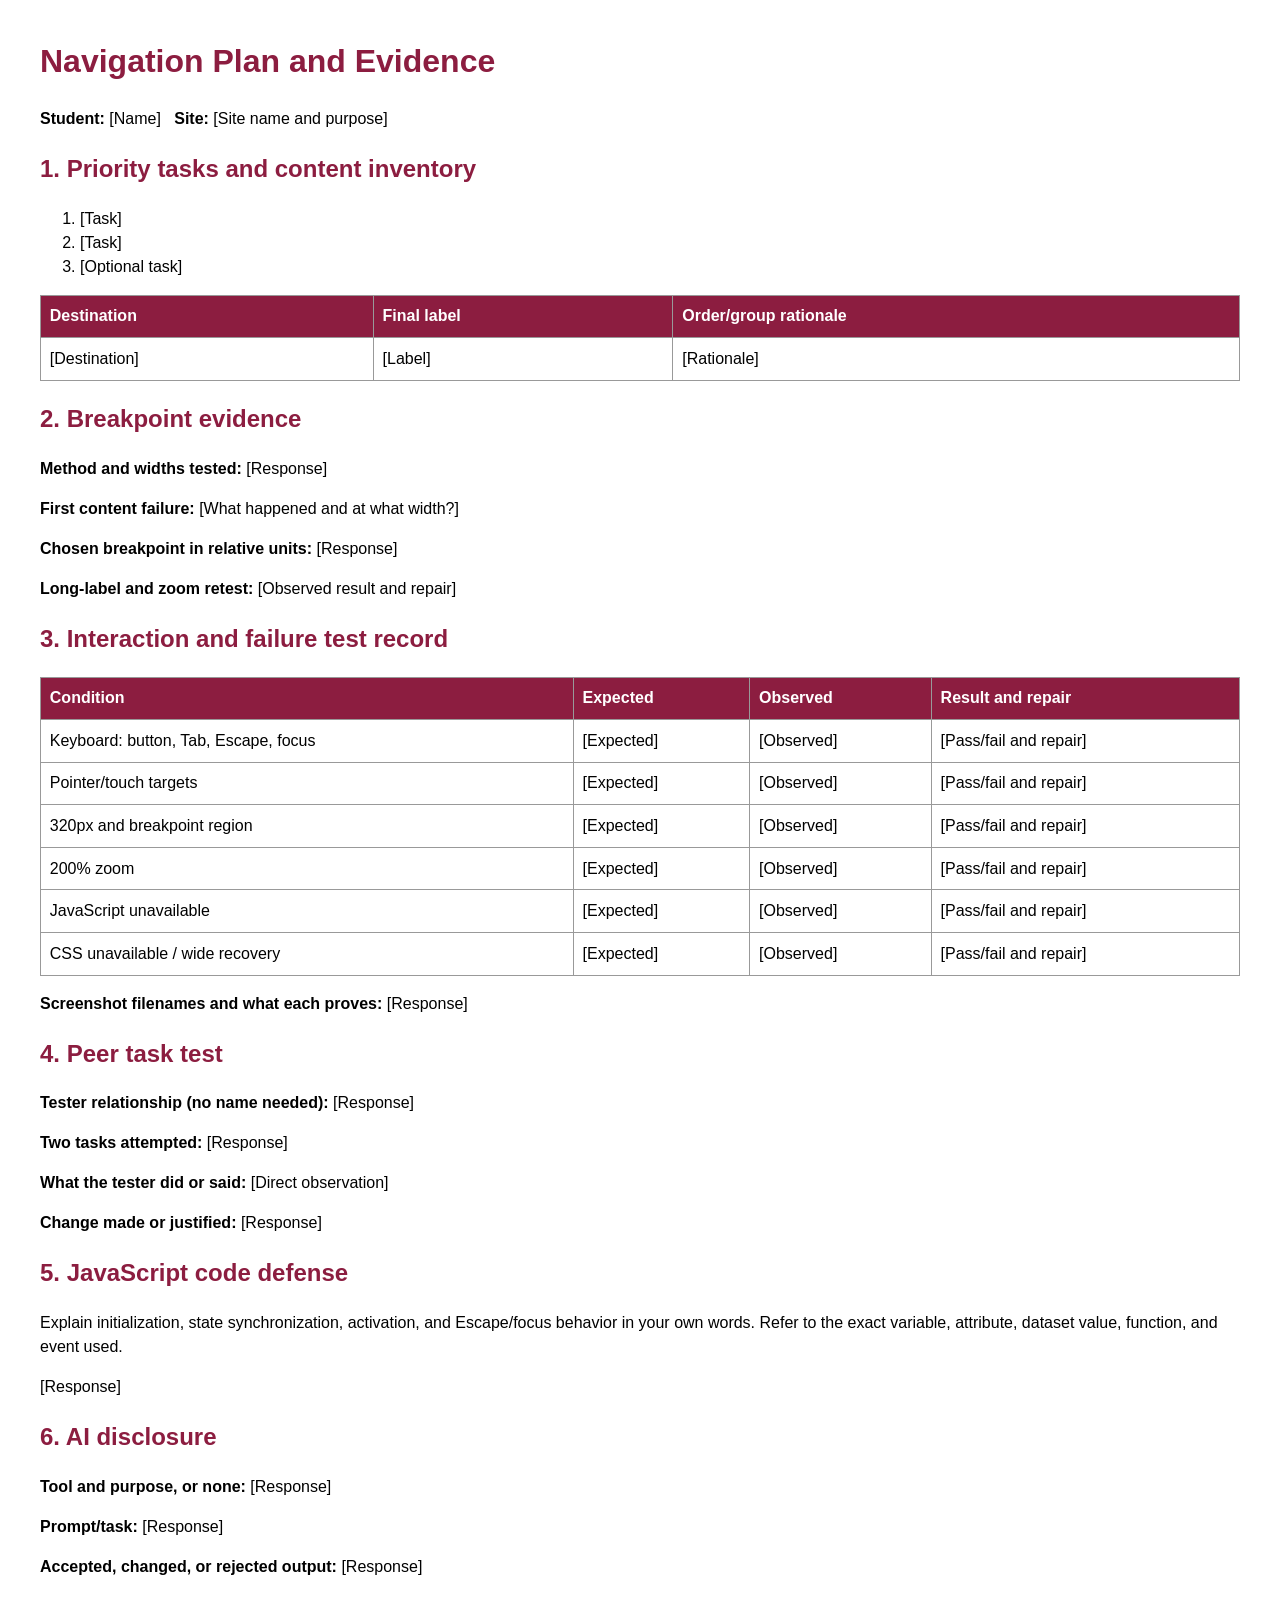
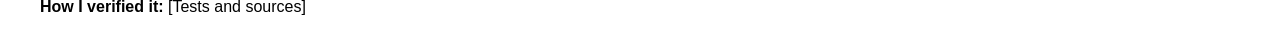
==== navigation-plan.html @ 1f5d00f3 "Initial commit" ====
<!doctype html><html lang="en"><head><meta charset="utf-8"><title>Navigation Plan and Evidence</title><style>body{max-width:75rem;margin:auto;padding:1rem;font:1rem/1.5 Arial,sans-serif}h1,h2{color:#8c1d40}table{width:100%;border-collapse:collapse}th,td{border:1px solid #999;padding:.55rem;text-align:left;vertical-align:top}th{background:#8c1d40;color:#fff}</style></head><body>
<h1>Navigation Plan and Evidence</h1><p><strong>Student:</strong> [Name] &nbsp; <strong>Site:</strong> [Site name and purpose]</p>
<h2>1. Priority tasks and content inventory</h2><ol><li>[Task]</li><li>[Task]</li><li>[Optional task]</li></ol><table><tr><th>Destination</th><th>Final label</th><th>Order/group rationale</th></tr><tr><td>[Destination]</td><td>[Label]</td><td>[Rationale]</td></tr></table>
<h2>2. Breakpoint evidence</h2><p><strong>Method and widths tested:</strong> [Response]</p><p><strong>First content failure:</strong> [What happened and at what width?]</p><p><strong>Chosen breakpoint in relative units:</strong> [Response]</p><p><strong>Long-label and zoom retest:</strong> [Observed result and repair]</p>
<h2>3. Interaction and failure test record</h2><table><tr><th>Condition</th><th>Expected</th><th>Observed</th><th>Result and repair</th></tr><tr><td>Keyboard: button, Tab, Escape, focus</td><td>[Expected]</td><td>[Observed]</td><td>[Pass/fail and repair]</td></tr><tr><td>Pointer/touch targets</td><td>[Expected]</td><td>[Observed]</td><td>[Pass/fail and repair]</td></tr><tr><td>320px and breakpoint region</td><td>[Expected]</td><td>[Observed]</td><td>[Pass/fail and repair]</td></tr><tr><td>200% zoom</td><td>[Expected]</td><td>[Observed]</td><td>[Pass/fail and repair]</td></tr><tr><td>JavaScript unavailable</td><td>[Expected]</td><td>[Observed]</td><td>[Pass/fail and repair]</td></tr><tr><td>CSS unavailable / wide recovery</td><td>[Expected]</td><td>[Observed]</td><td>[Pass/fail and repair]</td></tr></table><p><strong>Screenshot filenames and what each proves:</strong> [Response]</p>
<h2>4. Peer task test</h2><p><strong>Tester relationship (no name needed):</strong> [Response]</p><p><strong>Two tasks attempted:</strong> [Response]</p><p><strong>What the tester did or said:</strong> [Direct observation]</p><p><strong>Change made or justified:</strong> [Response]</p>
<h2>5. JavaScript code defense</h2><p>Explain initialization, state synchronization, activation, and Escape/focus behavior in your own words. Refer to the exact variable, attribute, dataset value, function, and event used.</p><p>[Response]</p>
<h2>6. AI disclosure</h2><p><strong>Tool and purpose, or none:</strong> [Response]</p><p><strong>Prompt/task:</strong> [Response]</p><p><strong>Accepted, changed, or rejected output:</strong> [Response]</p><p><strong>How I verified it:</strong> [Tests and sources]</p>
</body></html>
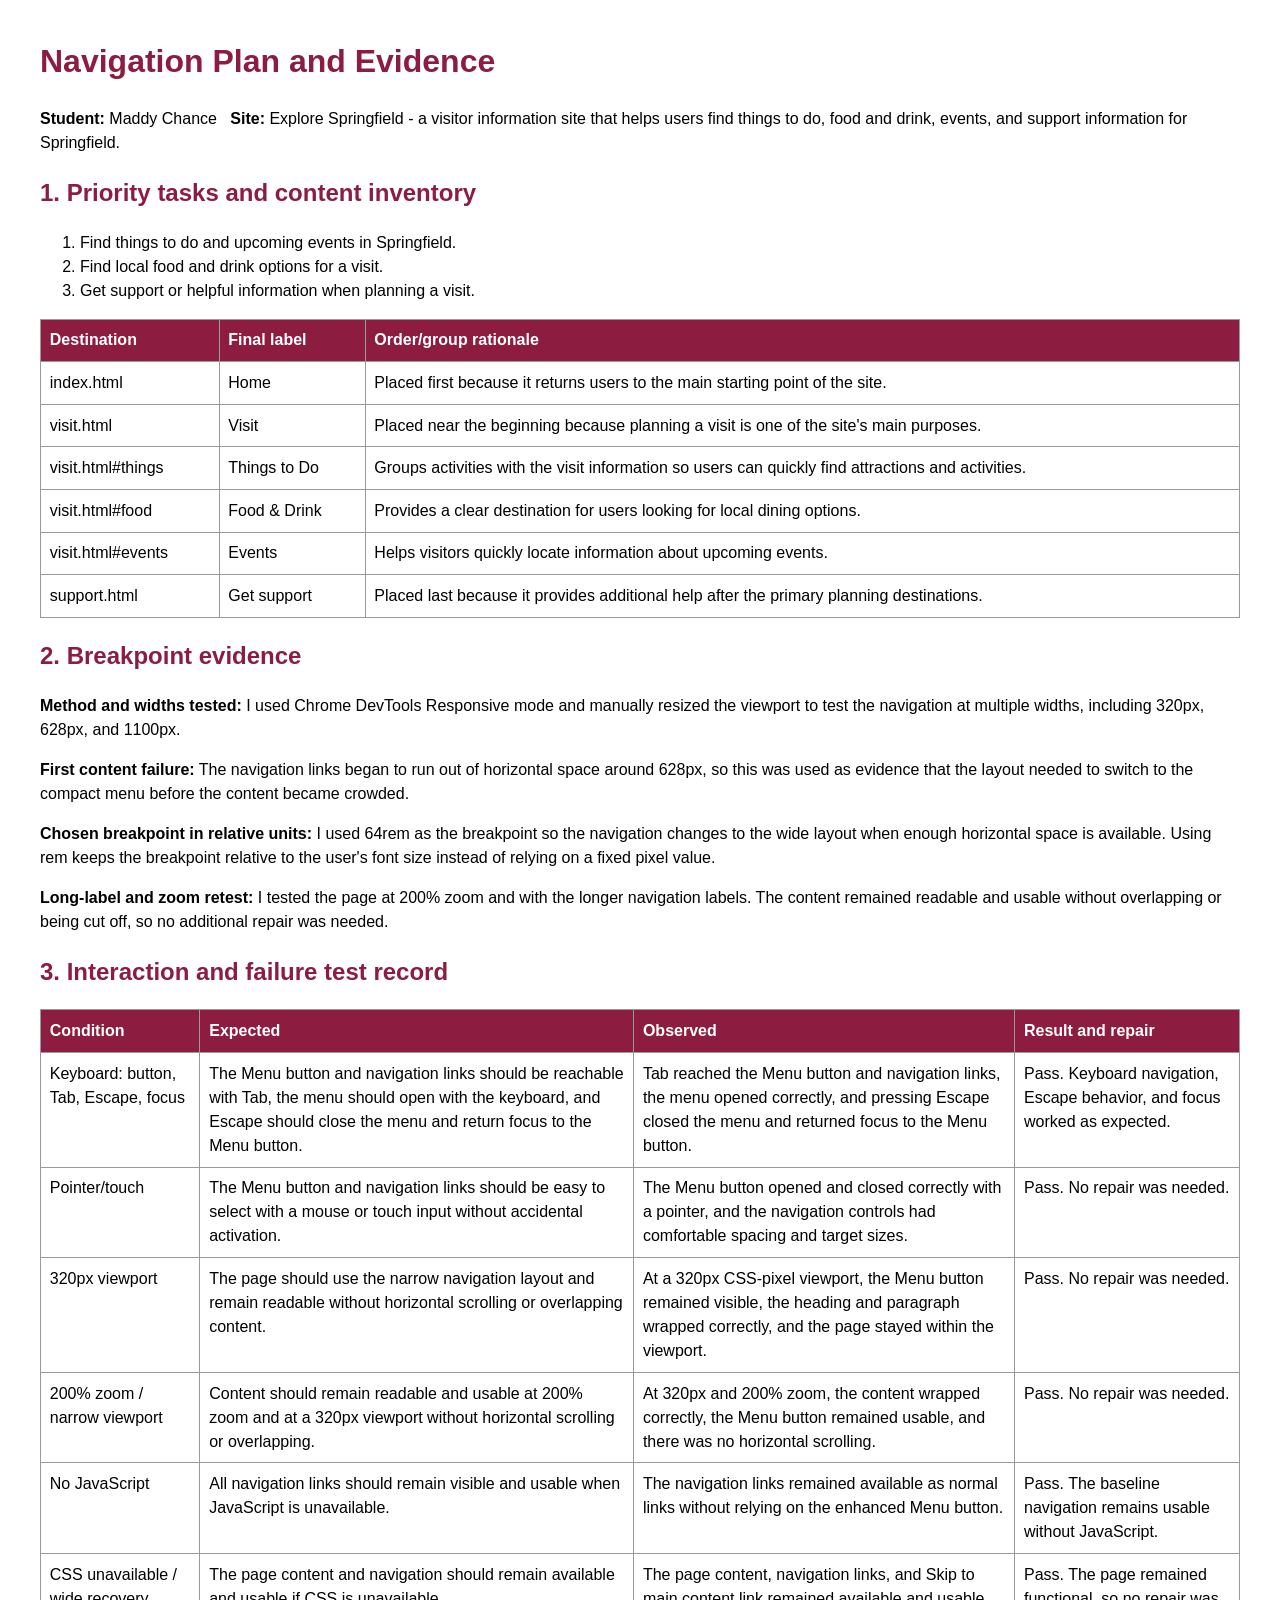
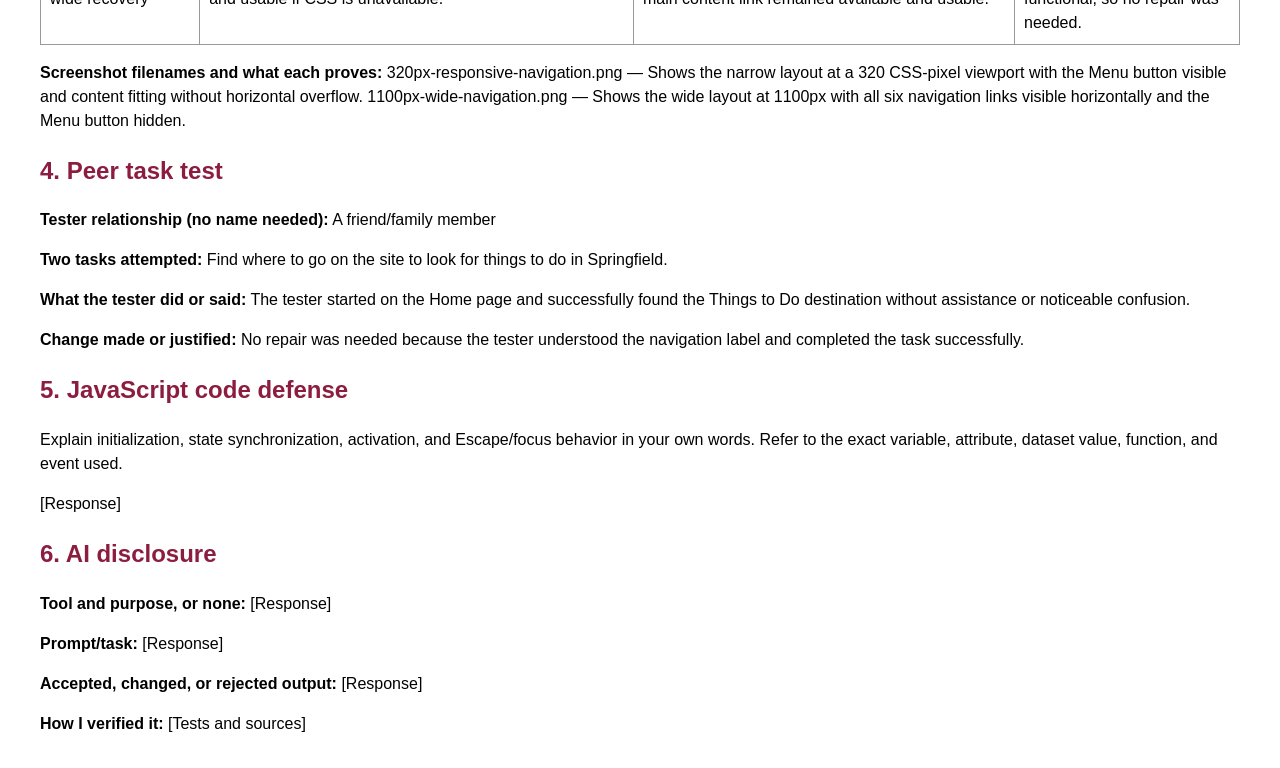
==== commit e79dac24: "Document navigation plan and breakpoint evidence" ====
--- a/navigation-plan.html
+++ b/navigation-plan.html
@@ -1,9 +1,154 @@
-<!doctype html><html lang="en"><head><meta charset="utf-8"><title>Navigation Plan and Evidence</title><style>body{max-width:75rem;margin:auto;padding:1rem;font:1rem/1.5 Arial,sans-serif}h1,h2{color:#8c1d40}table{width:100%;border-collapse:collapse}th,td{border:1px solid #999;padding:.55rem;text-align:left;vertical-align:top}th{background:#8c1d40;color:#fff}</style></head><body>
-<h1>Navigation Plan and Evidence</h1><p><strong>Student:</strong> [Name] &nbsp; <strong>Site:</strong> [Site name and purpose]</p>
-<h2>1. Priority tasks and content inventory</h2><ol><li>[Task]</li><li>[Task]</li><li>[Optional task]</li></ol><table><tr><th>Destination</th><th>Final label</th><th>Order/group rationale</th></tr><tr><td>[Destination]</td><td>[Label]</td><td>[Rationale]</td></tr></table>
-<h2>2. Breakpoint evidence</h2><p><strong>Method and widths tested:</strong> [Response]</p><p><strong>First content failure:</strong> [What happened and at what width?]</p><p><strong>Chosen breakpoint in relative units:</strong> [Response]</p><p><strong>Long-label and zoom retest:</strong> [Observed result and repair]</p>
-<h2>3. Interaction and failure test record</h2><table><tr><th>Condition</th><th>Expected</th><th>Observed</th><th>Result and repair</th></tr><tr><td>Keyboard: button, Tab, Escape, focus</td><td>[Expected]</td><td>[Observed]</td><td>[Pass/fail and repair]</td></tr><tr><td>Pointer/touch targets</td><td>[Expected]</td><td>[Observed]</td><td>[Pass/fail and repair]</td></tr><tr><td>320px and breakpoint region</td><td>[Expected]</td><td>[Observed]</td><td>[Pass/fail and repair]</td></tr><tr><td>200% zoom</td><td>[Expected]</td><td>[Observed]</td><td>[Pass/fail and repair]</td></tr><tr><td>JavaScript unavailable</td><td>[Expected]</td><td>[Observed]</td><td>[Pass/fail and repair]</td></tr><tr><td>CSS unavailable / wide recovery</td><td>[Expected]</td><td>[Observed]</td><td>[Pass/fail and repair]</td></tr></table><p><strong>Screenshot filenames and what each proves:</strong> [Response]</p>
-<h2>4. Peer task test</h2><p><strong>Tester relationship (no name needed):</strong> [Response]</p><p><strong>Two tasks attempted:</strong> [Response]</p><p><strong>What the tester did or said:</strong> [Direct observation]</p><p><strong>Change made or justified:</strong> [Response]</p>
-<h2>5. JavaScript code defense</h2><p>Explain initialization, state synchronization, activation, and Escape/focus behavior in your own words. Refer to the exact variable, attribute, dataset value, function, and event used.</p><p>[Response]</p>
-<h2>6. AI disclosure</h2><p><strong>Tool and purpose, or none:</strong> [Response]</p><p><strong>Prompt/task:</strong> [Response]</p><p><strong>Accepted, changed, or rejected output:</strong> [Response]</p><p><strong>How I verified it:</strong> [Tests and sources]</p>
-</body></html>
+<!doctype html>
+<html lang="en">
+
+<head>
+    <meta charset="utf-8">
+    <title>Navigation Plan and Evidence</title>
+    <style>
+        body {
+            max-width: 75rem;
+            margin: auto;
+            padding: 1rem;
+            font: 1rem/1.5 Arial, sans-serif
+        }
+
+        h1,
+        h2 {
+            color: #8c1d40
+        }
+
+        table {
+            width: 100%;
+            border-collapse: collapse
+        }
+
+        th,
+        td {
+            border: 1px solid #999;
+            padding: .55rem;
+            text-align: left;
+            vertical-align: top
+        }
+
+        th {
+            background: #8c1d40;
+            color: #fff
+        }
+    </style>
+</head>
+
+<body>
+    <h1>Navigation Plan and Evidence</h1>
+    <p><strong>Student:</strong> Maddy Chance &nbsp; <strong>Site:</strong> Explore Springfield - a visitor information site that helps users find things to do, food and drink, events, and support information for Springfield.</p>
+    <h2>1. Priority tasks and content inventory</h2>
+    <ol>
+        <li>Find things to do and upcoming events in Springfield.</li>
+        <li>Find local food and drink options for a visit.</li>
+        <li>Get support or helpful information when planning a visit.</li>
+</ol>
+    <table>
+        <tr>
+            <th>Destination</th>
+            <th>Final label</th>
+            <th>Order/group rationale</th>
+        </tr>
+        <tr>
+    <td>index.html</td>
+    <td>Home</td>
+    <td>Placed first because it returns users to the main starting point of the site.</td>
+</tr>
+<tr>
+    <td>visit.html</td>
+    <td>Visit</td>
+    <td>Placed near the beginning because planning a visit is one of the site's main purposes.</td>
+</tr>
+<tr>
+    <td>visit.html#things</td>
+    <td>Things to Do</td>
+    <td>Groups activities with the visit information so users can quickly find attractions and activities.</td>
+</tr>
+<tr>
+    <td>visit.html#food</td>
+    <td>Food &amp; Drink</td>
+    <td>Provides a clear destination for users looking for local dining options.</td>
+</tr>
+<tr>
+    <td>visit.html#events</td>
+    <td>Events</td>
+    <td>Helps visitors quickly locate information about upcoming events.</td>
+</tr>
+<tr>
+    <td>support.html</td>
+    <td>Get support</td>
+    <td>Placed last because it provides additional help after the primary planning destinations.</td>
+</tr>
+    </table>
+
+    <h2>2. Breakpoint evidence</h2>
+    <p><strong>Method and widths tested:</strong> I used Chrome DevTools Responsive mode and manually resized the viewport to test the navigation at multiple widths, including 320px, 628px, and 1100px.</p>
+    <p><strong>First content failure:</strong> The navigation links began to run out of horizontal space around 628px, so this was used as evidence that the layout needed to switch to the compact menu before the content became crowded.</p>
+    <p><strong>Chosen breakpoint in relative units:</strong> I used 64rem as the breakpoint so the navigation changes to the wide layout when enough horizontal space is available. Using rem keeps the breakpoint relative to the user's font size instead of relying on a fixed pixel value.</p>
+    <p><strong>Long-label and zoom retest:</strong> I tested the page at 200% zoom and with the longer navigation labels. The content remained readable and usable without overlapping or being cut off, so no additional repair was needed.</p>
+    <h2>3. Interaction and failure test record</h2>
+    <table>
+        <tr>
+            <th>Condition</th>
+            <th>Expected</th>
+            <th>Observed</th>
+            <th>Result and repair</th>
+        </tr>
+        <tr>
+            <td>Keyboard: button, Tab, Escape, focus</td>
+            <td>The Menu button and navigation links should be reachable with Tab, the menu should open with the keyboard, and Escape should close the menu and return focus to the Menu button.</td>
+            <td>Tab reached the Menu button and navigation links, the menu opened correctly, and pressing Escape closed the menu and returned focus to the Menu button.</td>
+            <td>Pass. Keyboard navigation, Escape behavior, and focus worked as expected.</td>
+        </tr>
+        <tr>
+            <td>Pointer/touch</td>
+            <td>The Menu button and navigation links should be easy to select with a mouse or touch input without accidental activation.</td>
+            <td>The Menu button opened and closed correctly with a pointer, and the navigation controls had comfortable spacing and target sizes.</td>
+            <td>Pass. No repair was needed.</td>
+        </tr>
+        <tr>
+            <td>320px viewport</td>
+            <td>The page should use the narrow navigation layout and remain readable without horizontal scrolling or overlapping content.</td>
+            <td>At a 320px CSS-pixel viewport, the Menu button remained visible, the heading and paragraph wrapped correctly, and the page stayed within the viewport.</td>
+            <td>Pass. No repair was needed.</td>
+        </tr>
+        <tr>
+            <td>200% zoom / narrow viewport</td>
+            <td>Content should remain readable and usable at 200% zoom and at a 320px viewport without horizontal scrolling or overlapping.</td>
+            <td>At 320px and 200% zoom, the content wrapped correctly, the Menu button remained usable, and there was no horizontal scrolling.</td>
+            <td>Pass. No repair was needed.</td>
+        </tr>
+        <tr>
+            <td>No JavaScript</td>
+            <td>All navigation links should remain visible and usable when JavaScript is unavailable.</td>
+            <td>The navigation links remained available as normal links without relying on the enhanced Menu button.</td>
+            <td>Pass. The baseline navigation remains usable without JavaScript.</td>
+        </tr>
+        <tr>
+            <td>CSS unavailable / wide recovery</td>
+            <td>The page content and navigation should remain available and usable if CSS is unavailable.</td>
+            <td>The page content, navigation links, and Skip to main content link remained available and usable.</td>
+            <td>Pass. The page remained functional, so no repair was needed.</td>
+        </tr>
+    </table>
+    <p><strong>Screenshot filenames and what each proves:</strong> 320px-responsive-navigation.png — Shows the narrow layout at a 320 CSS-pixel viewport with the Menu button visible and content fitting without horizontal overflow. 1100px-wide-navigation.png — Shows the wide layout at 1100px with all six navigation links visible horizontally and the Menu button hidden.</p>
+    <h2>4. Peer task test</h2>
+    <p><strong>Tester relationship (no name needed):</strong> A friend/family member</p>
+    <p><strong>Two tasks attempted:</strong> Find where to go on the site to look for things to do in Springfield.</p>
+    <p><strong>What the tester did or said:</strong> The tester started on the Home page and successfully found the Things to Do destination without assistance or noticeable confusion.</p>
+    <p><strong>Change made or justified:</strong> No repair was needed because the tester understood the navigation label and completed the task successfully.</p>
+    <h2>5. JavaScript code defense</h2>
+    <p>Explain initialization, state synchronization, activation, and Escape/focus behavior in your own words. Refer to
+        the exact variable, attribute, dataset value, function, and event used.</p>
+    <p>[Response]</p>
+    <h2>6. AI disclosure</h2>
+    <p><strong>Tool and purpose, or none:</strong> [Response]</p>
+    <p><strong>Prompt/task:</strong> [Response]</p>
+    <p><strong>Accepted, changed, or rejected output:</strong> [Response]</p>
+    <p><strong>How I verified it:</strong> [Tests and sources]</p>
+</body>
+
+</html>
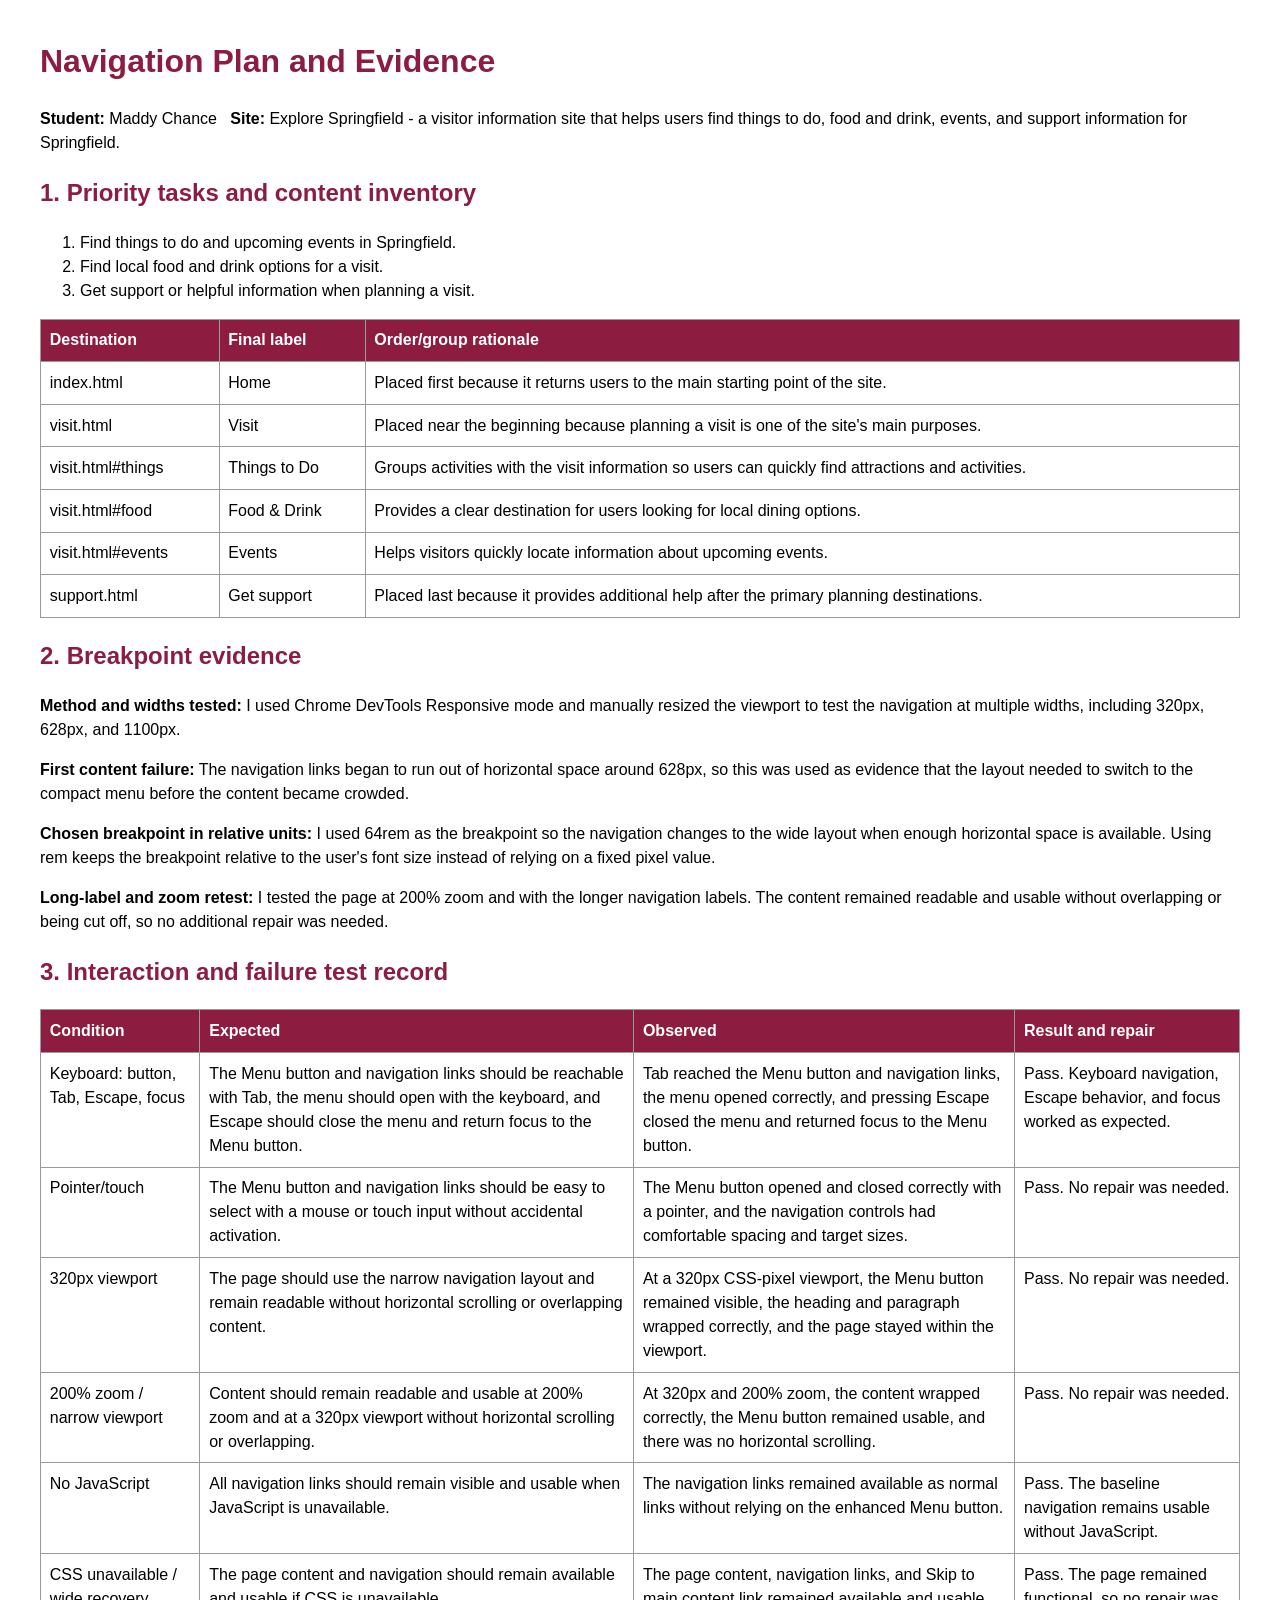
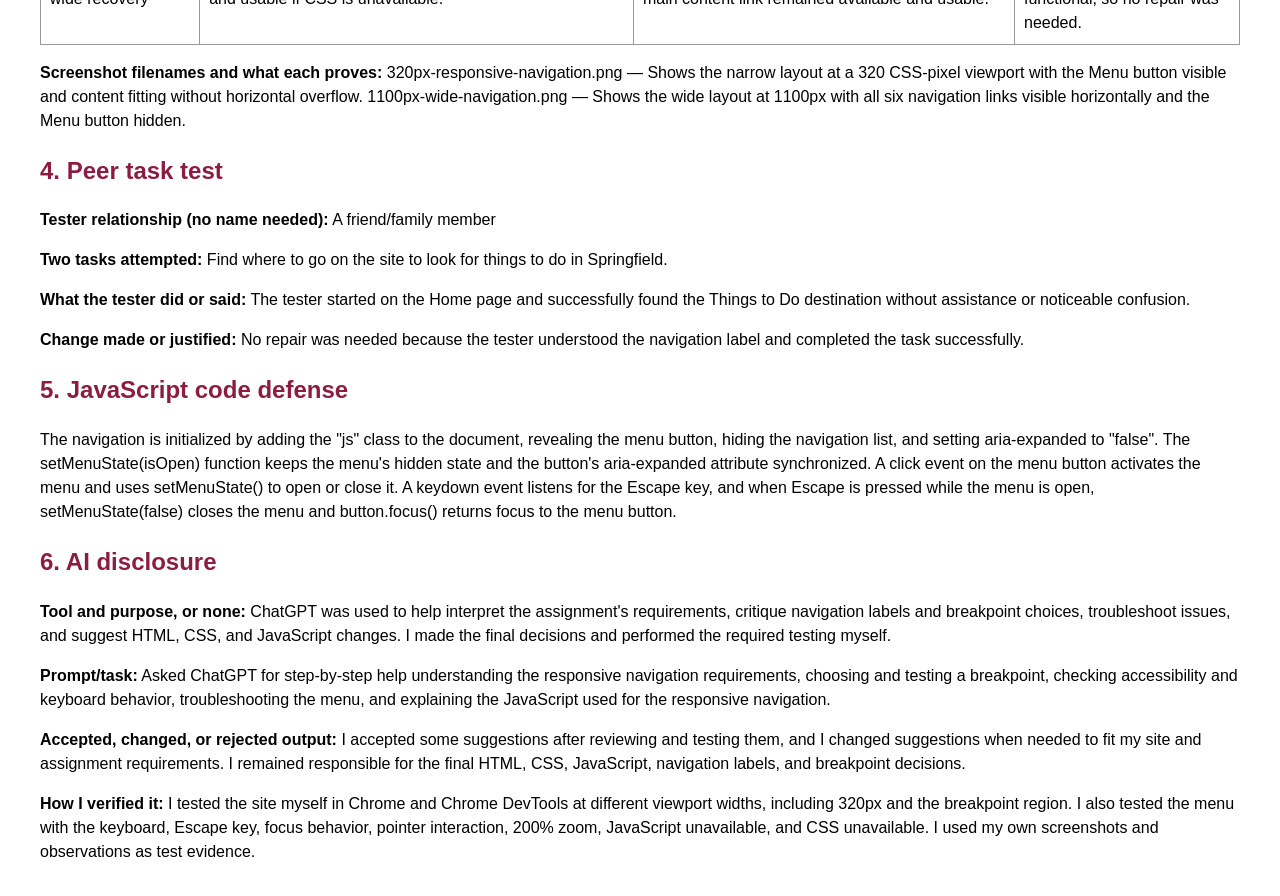
==== commit a5ce8fb9: "Completed AI disclosure Documented how AI assistance was used and how the responsive navigation was " ====
--- a/navigation-plan.html
+++ b/navigation-plan.html
@@ -141,14 +141,12 @@
     <p><strong>What the tester did or said:</strong> The tester started on the Home page and successfully found the Things to Do destination without assistance or noticeable confusion.</p>
     <p><strong>Change made or justified:</strong> No repair was needed because the tester understood the navigation label and completed the task successfully.</p>
     <h2>5. JavaScript code defense</h2>
-    <p>Explain initialization, state synchronization, activation, and Escape/focus behavior in your own words. Refer to
-        the exact variable, attribute, dataset value, function, and event used.</p>
-    <p>[Response]</p>
+    <p>The navigation is initialized by adding the "js" class to the document, revealing the menu button, hiding the navigation list, and setting aria-expanded to "false". The setMenuState(isOpen) function keeps the menu's hidden state and the button's aria-expanded attribute synchronized. A click event on the menu button activates the menu and uses setMenuState() to open or close it. A keydown event listens for the Escape key, and when Escape is pressed while the menu is open, setMenuState(false) closes the menu and button.focus() returns focus to the menu button.</p>
     <h2>6. AI disclosure</h2>
-    <p><strong>Tool and purpose, or none:</strong> [Response]</p>
-    <p><strong>Prompt/task:</strong> [Response]</p>
-    <p><strong>Accepted, changed, or rejected output:</strong> [Response]</p>
-    <p><strong>How I verified it:</strong> [Tests and sources]</p>
+    <p><strong>Tool and purpose, or none:</strong> ChatGPT was used to help interpret the assignment's requirements, critique navigation labels and breakpoint choices, troubleshoot issues, and suggest HTML, CSS, and JavaScript changes. I made the final decisions and performed the required testing myself.</p>
+    <p><strong>Prompt/task:</strong> Asked ChatGPT for step-by-step help understanding the responsive navigation requirements, choosing and testing a breakpoint, checking accessibility and keyboard behavior, troubleshooting the menu, and explaining the JavaScript used for the responsive navigation.</p>
+    <p><strong>Accepted, changed, or rejected output:</strong> I accepted some suggestions after reviewing and testing them, and I changed suggestions when needed to fit my site and assignment requirements. I remained responsible for the final HTML, CSS, JavaScript, navigation labels, and breakpoint decisions.</p>
+    <p><strong>How I verified it:</strong> I tested the site myself in Chrome and Chrome DevTools at different viewport widths, including 320px and the breakpoint region. I also tested the menu with the keyboard, Escape key, focus behavior, pointer interaction, 200% zoom, JavaScript unavailable, and CSS unavailable. I used my own screenshots and observations as test evidence.</p>
 </body>
 
 </html>
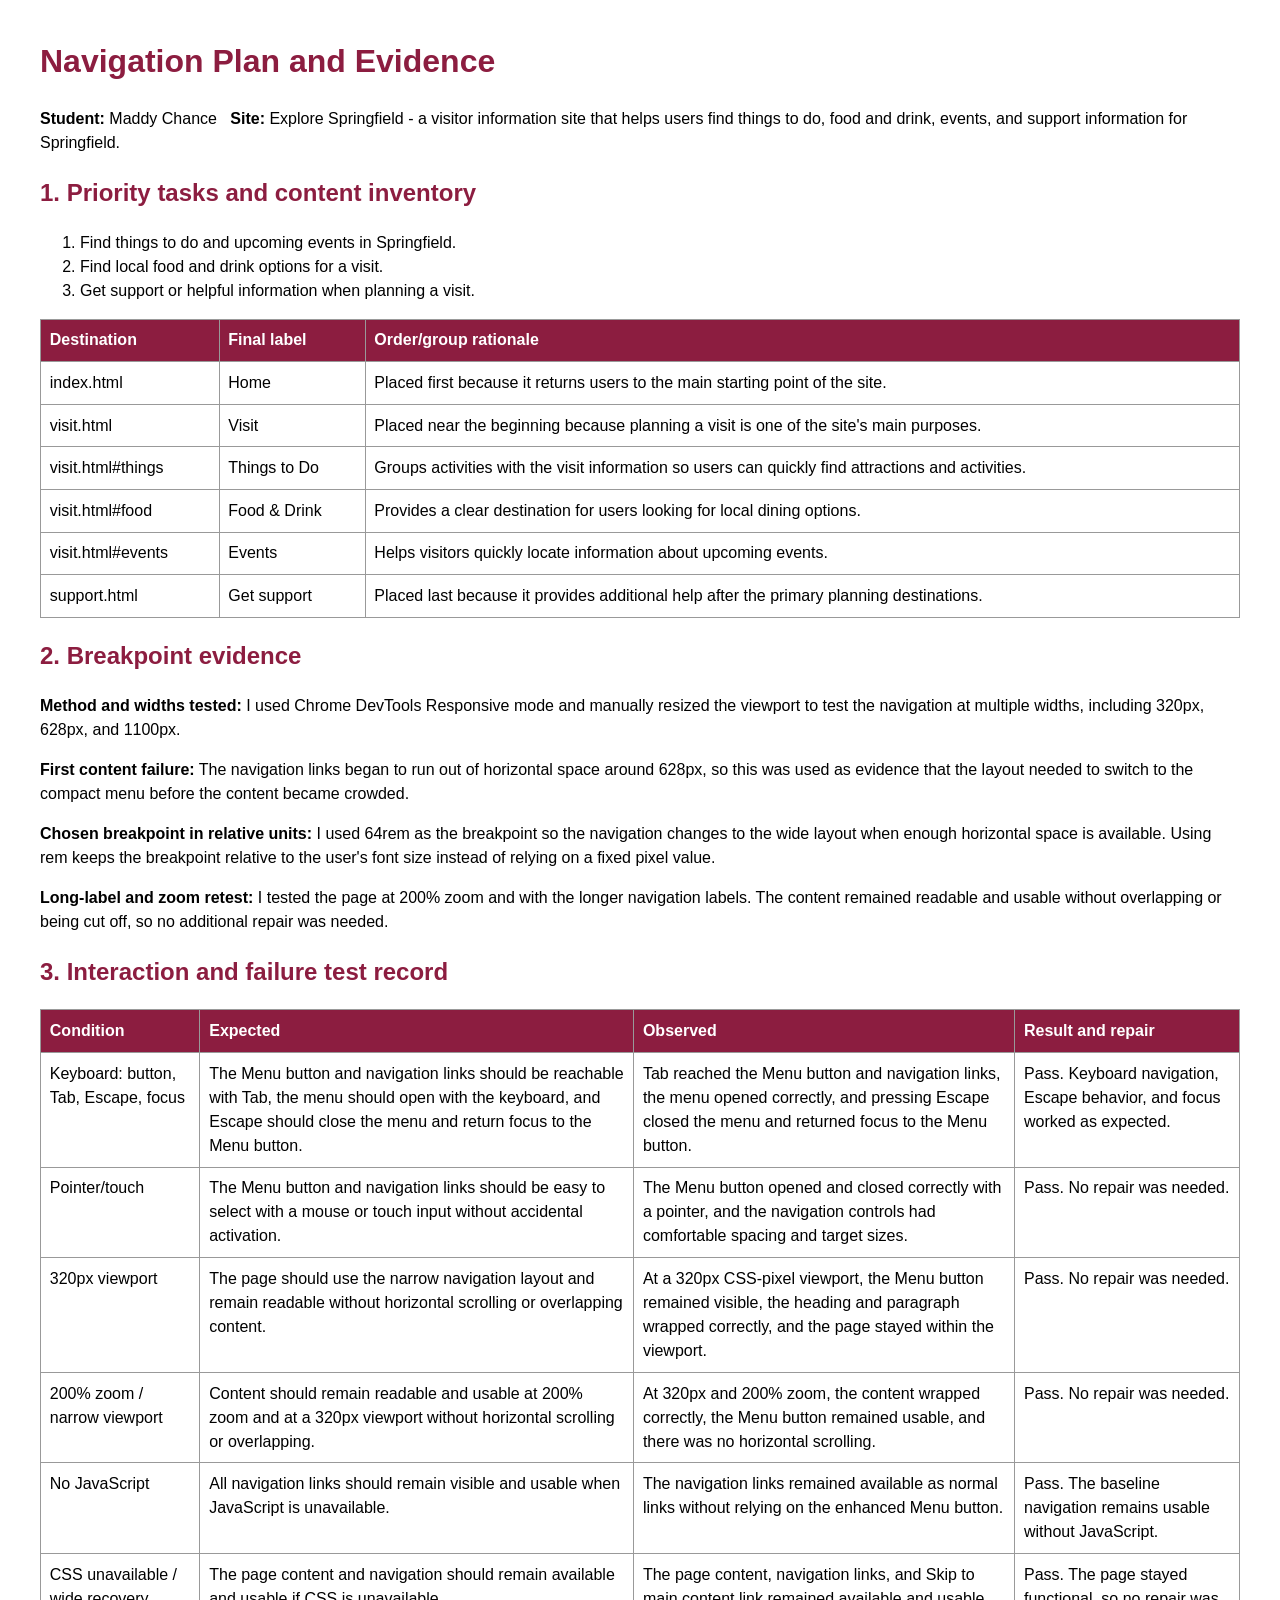
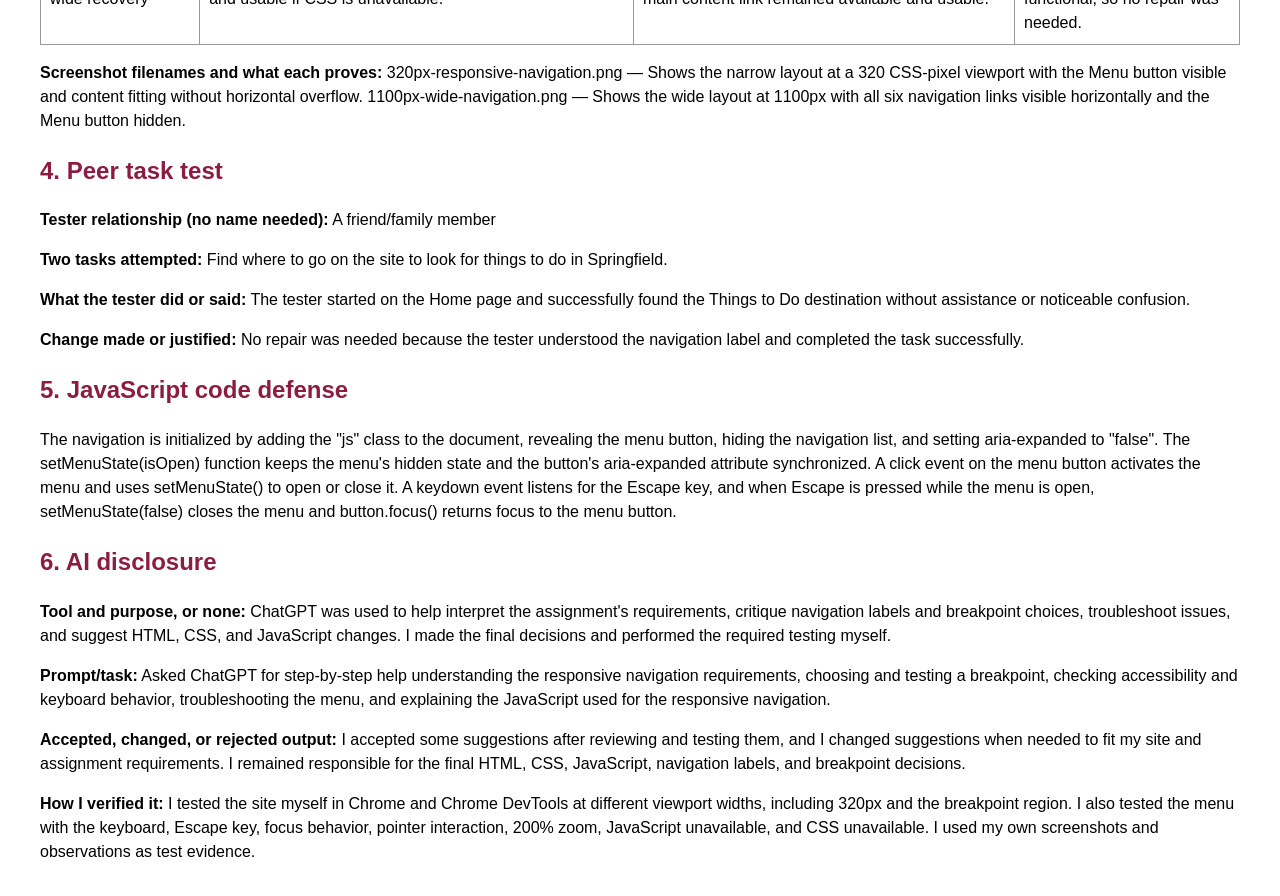
==== commit f4eeb853: "Completed breakthrough evidence and completing the tests" ====
--- a/navigation-plan.html
+++ b/navigation-plan.html
@@ -131,7 +131,7 @@
             <td>CSS unavailable / wide recovery</td>
             <td>The page content and navigation should remain available and usable if CSS is unavailable.</td>
             <td>The page content, navigation links, and Skip to main content link remained available and usable.</td>
-            <td>Pass. The page remained functional, so no repair was needed.</td>
+            <td>Pass. The page stayed functional, so no repair was needed.</td>
         </tr>
     </table>
     <p><strong>Screenshot filenames and what each proves:</strong> 320px-responsive-navigation.png — Shows the narrow layout at a 320 CSS-pixel viewport with the Menu button visible and content fitting without horizontal overflow. 1100px-wide-navigation.png — Shows the wide layout at 1100px with all six navigation links visible horizontally and the Menu button hidden.</p>
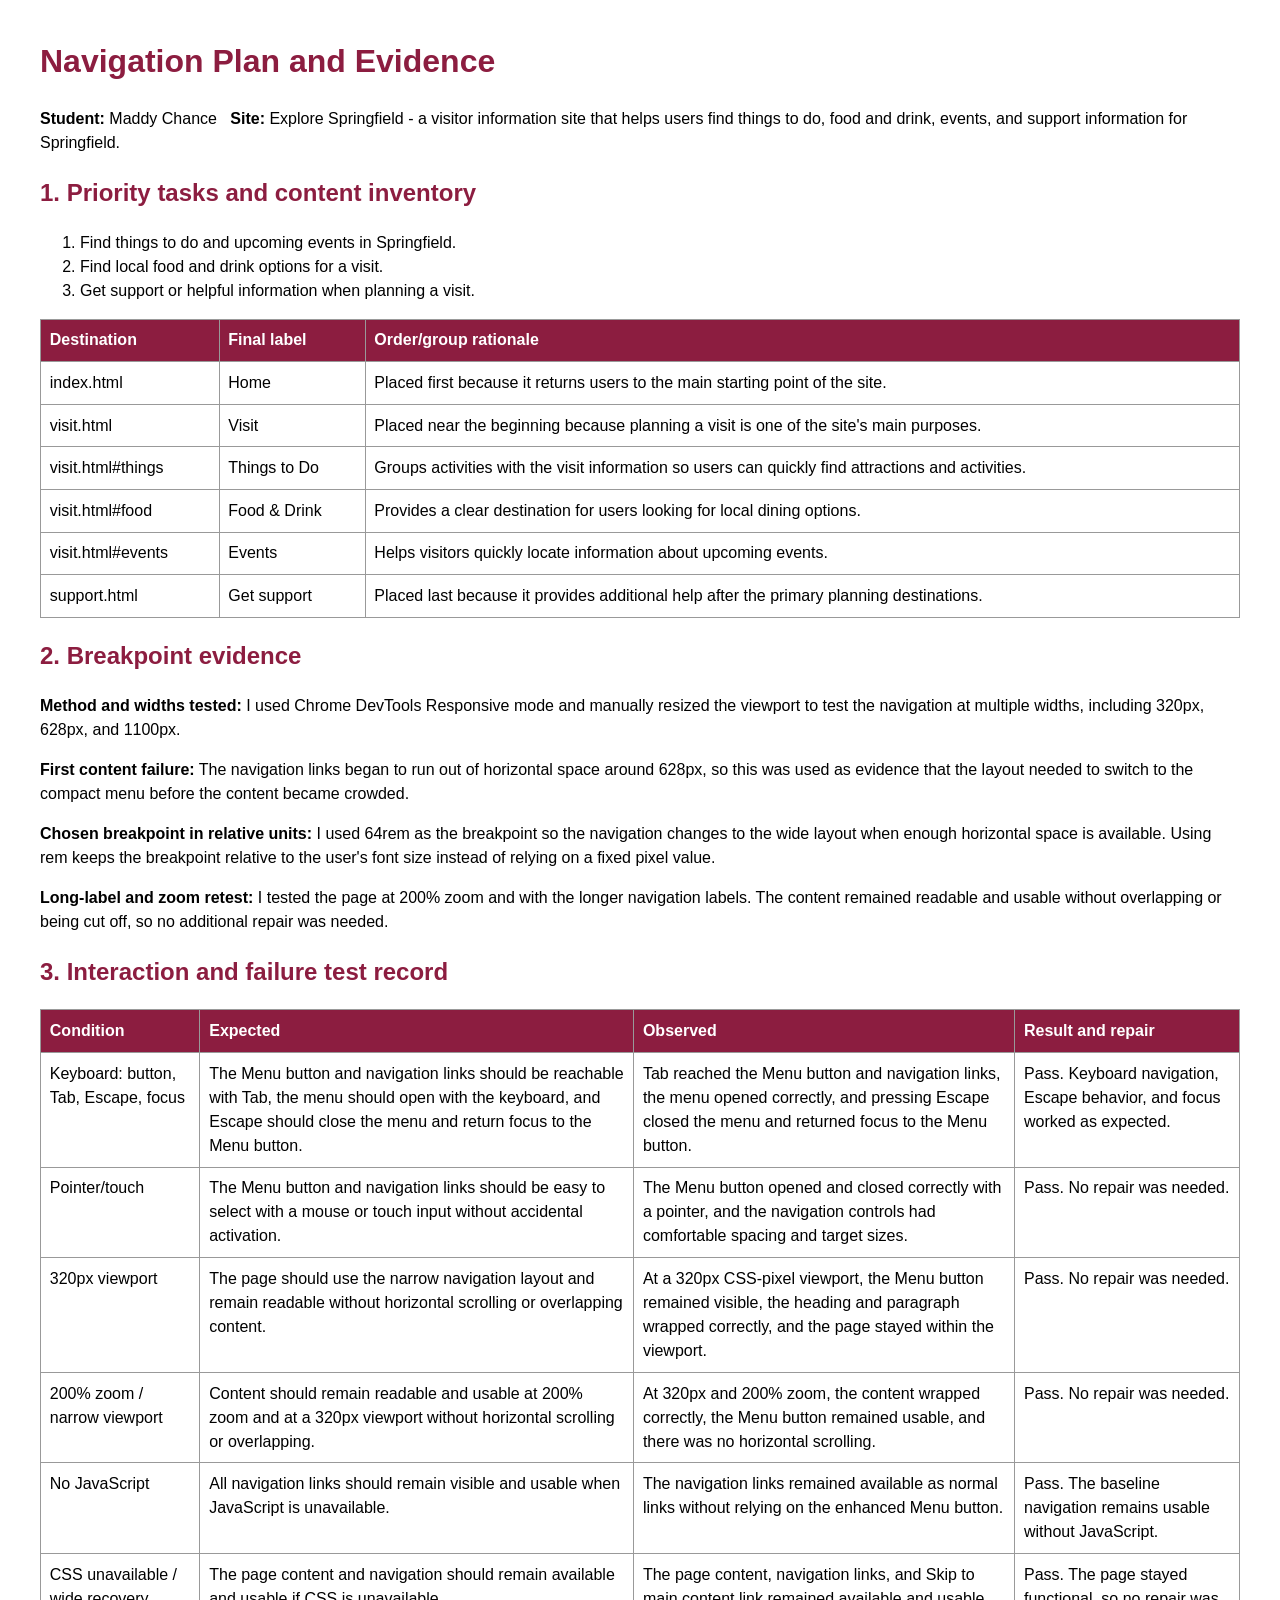
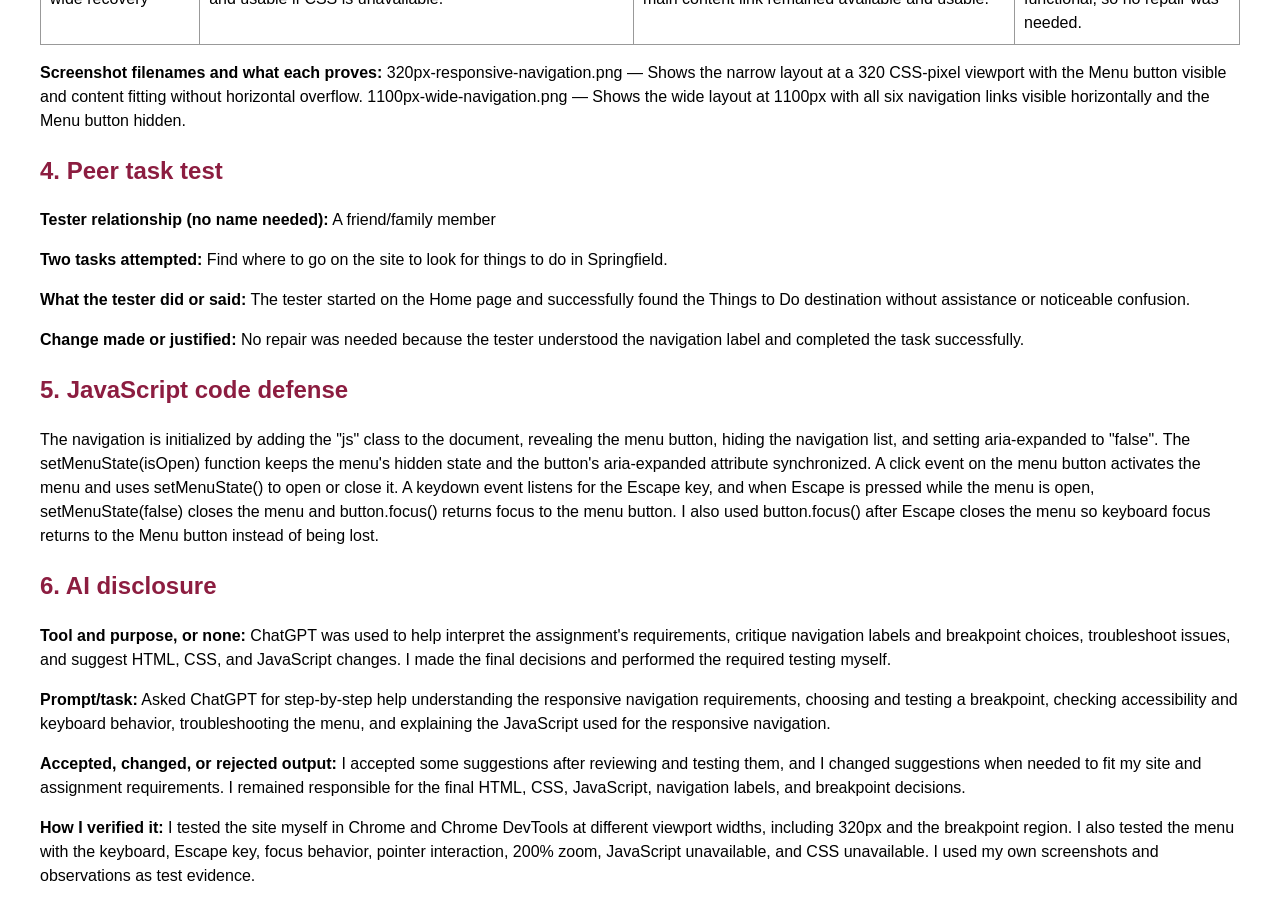
==== commit 96d1e835: "Clarify keyboard focus behavior Added an explanation of why focus returns to the Menu button after t" ====
--- a/navigation-plan.html
+++ b/navigation-plan.html
@@ -141,7 +141,7 @@
     <p><strong>What the tester did or said:</strong> The tester started on the Home page and successfully found the Things to Do destination without assistance or noticeable confusion.</p>
     <p><strong>Change made or justified:</strong> No repair was needed because the tester understood the navigation label and completed the task successfully.</p>
     <h2>5. JavaScript code defense</h2>
-    <p>The navigation is initialized by adding the "js" class to the document, revealing the menu button, hiding the navigation list, and setting aria-expanded to "false". The setMenuState(isOpen) function keeps the menu's hidden state and the button's aria-expanded attribute synchronized. A click event on the menu button activates the menu and uses setMenuState() to open or close it. A keydown event listens for the Escape key, and when Escape is pressed while the menu is open, setMenuState(false) closes the menu and button.focus() returns focus to the menu button.</p>
+    <p>The navigation is initialized by adding the "js" class to the document, revealing the menu button, hiding the navigation list, and setting aria-expanded to "false". The setMenuState(isOpen) function keeps the menu's hidden state and the button's aria-expanded attribute synchronized. A click event on the menu button activates the menu and uses setMenuState() to open or close it. A keydown event listens for the Escape key, and when Escape is pressed while the menu is open, setMenuState(false) closes the menu and button.focus() returns focus to the menu button. I also used button.focus() after Escape closes the menu so keyboard focus returns to the Menu button instead of being lost.</p>
     <h2>6. AI disclosure</h2>
     <p><strong>Tool and purpose, or none:</strong> ChatGPT was used to help interpret the assignment's requirements, critique navigation labels and breakpoint choices, troubleshoot issues, and suggest HTML, CSS, and JavaScript changes. I made the final decisions and performed the required testing myself.</p>
     <p><strong>Prompt/task:</strong> Asked ChatGPT for step-by-step help understanding the responsive navigation requirements, choosing and testing a breakpoint, checking accessibility and keyboard behavior, troubleshooting the menu, and explaining the JavaScript used for the responsive navigation.</p>
